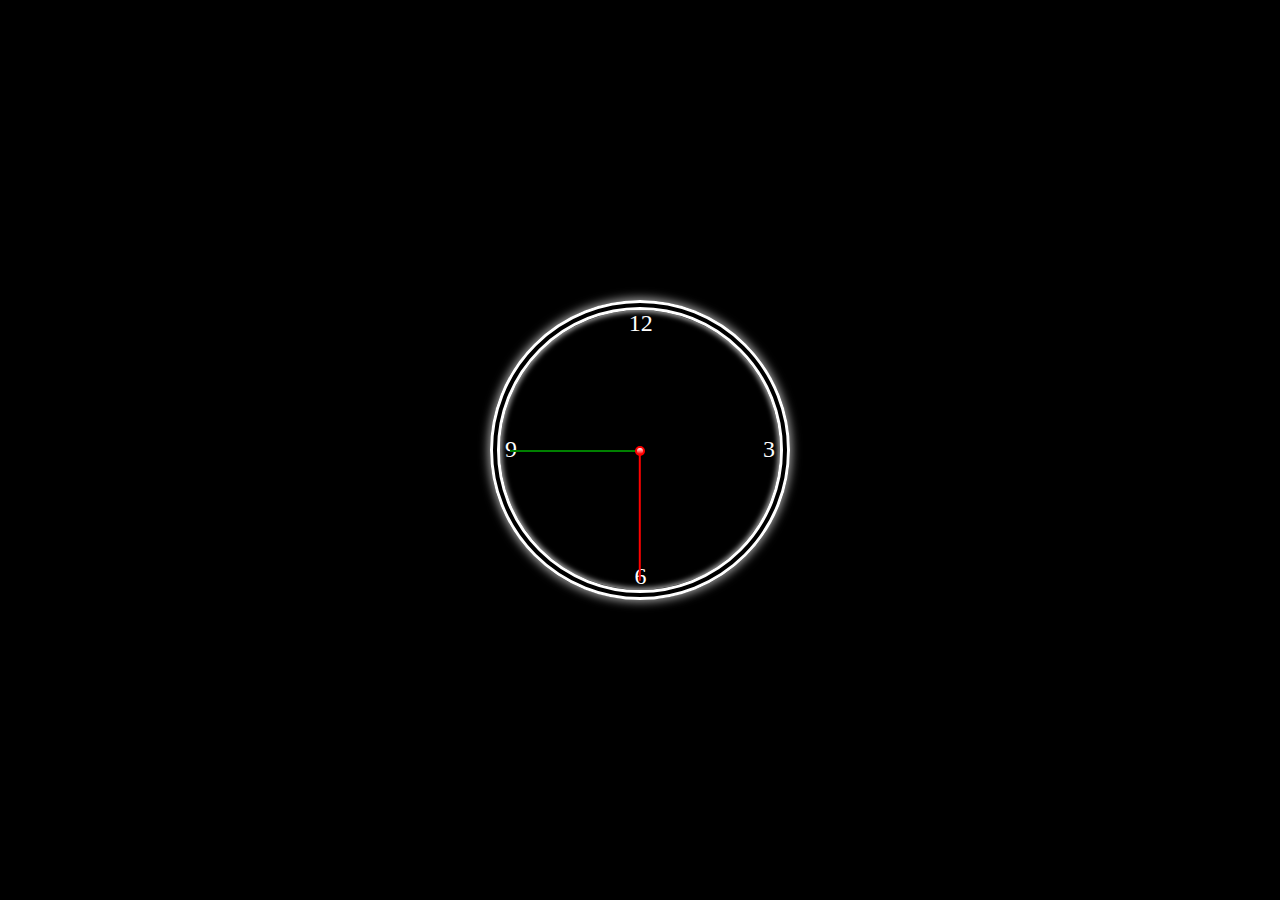
==== 02-JS-and-CSS-Clock/index.html @ b840a9dc "2 of 30 completed" ====
<!DOCTYPE html>
<html lang="en">
  <head>
    <meta charset="UTF-8" />
    <meta name="viewport" content="width=device-width, initial-scale=1.0" />
    <title>JS and CSS Clock</title>
    <link rel="stylesheet" href="style.css" />
  </head>

  <body>
    <div class="clock">
      <div class="clockface">
        <div class="center"></div>
        <div class="hand hour-hand"></div>
        <div class="hand minute-hand"></div>
        <div class="hand second-hand"></div>

        <div class="numbers number-12">12</div>
        <div class="numbers number-3">3</div>
        <div class="numbers number-6">6</div>
        <div class="numbers number-9">9</div>
      </div>
    </div>

    <script>
      const hourHand = document.querySelector(".hour-hand");
      const minuteHand = document.querySelector(".minute-hand");
      const secondHand = document.querySelector(".second-hand");
      const center = document.querySelector(".center");

      setInterval(() => {
        const now = new Date();

        const seconds = now.getSeconds();
        const secondsInDegrees = ((seconds / 60) * 360 + 90) - 360;

        const minutes = now.getMinutes();
        const minutesInDegrees = (minutes / 60) * 360 + 90;

        const hours = now.getHours();
        const hoursInDegrees = ((hours - 12) / 12) * 360 + 90;

        hourHand.style.transform = `rotate(${hoursInDegrees}deg)`;
        minuteHand.style.transform = `rotate(${minutesInDegrees}deg)`;
        secondHand.style.transform = `rotate(${secondsInDegrees}deg)`;
        center.style.transform = `translate(-5px, -4px) rotate(${secondsInDegrees}deg)`;
      }, 1000);
    </script>
  </body>
</html>
---- 02-JS-and-CSS-Clock/style.css ----
* {
  box-sizing: border-box;
}

body {
  margin: 0;
  display: flex;
  height: 100vh;
  align-items: center;
  justify-content: center;
  background: #000000;
  min-width: 300px;
  min-height: 300px;
}

.clock {
  width: 300px;
  height: 300px;
}

.clockface {
  border: 10px double white;
  border-radius: 50%;
  width: 100%;
  height: 100%;
  position: relative;
  padding: 10px;
  box-shadow: inset 0 0 5px 2px #9E9E9E, 0 0 10px 2px #9E9E9E;
}

.center {
  width: 10px;
  height: 10px;
  border: 2px solid red;
  background: linear-gradient(to left, red, white);
  border-radius: 50%;
  position: absolute;
  z-index: 30;
  top: 50%;
  left: 50%;
  transform: translate(-5px, -4px) rotate(90deg);
}

.hand {
  background: white;
  height: 2px;
  width: 45%;
  position: absolute;
  top: 50%;
  left: 10px;
  transform-origin: 103%;
}

.second-hand {
  z-index: 30;
  background: red;
  transform: rotate(270deg);
  transition: sll 0.05s ease-in-out;
}

.minute-hand {
  z-index: 20;
  background: green;
}

.hour-hand {
  z-index: 10;
  background: blue;
}

.numbers {
  color: white;
  position: absolute;
  font-size: 1.5rem;
}

.number-12 {
  top: 0;
  left: 46%;
}

.number-3 {
  top: 45%;
  right: 5px;
}

.number-6 {
  left: 48%;
  bottom: 0;
}

.number-9 {
  top: 45%;
  left: 5px;
}
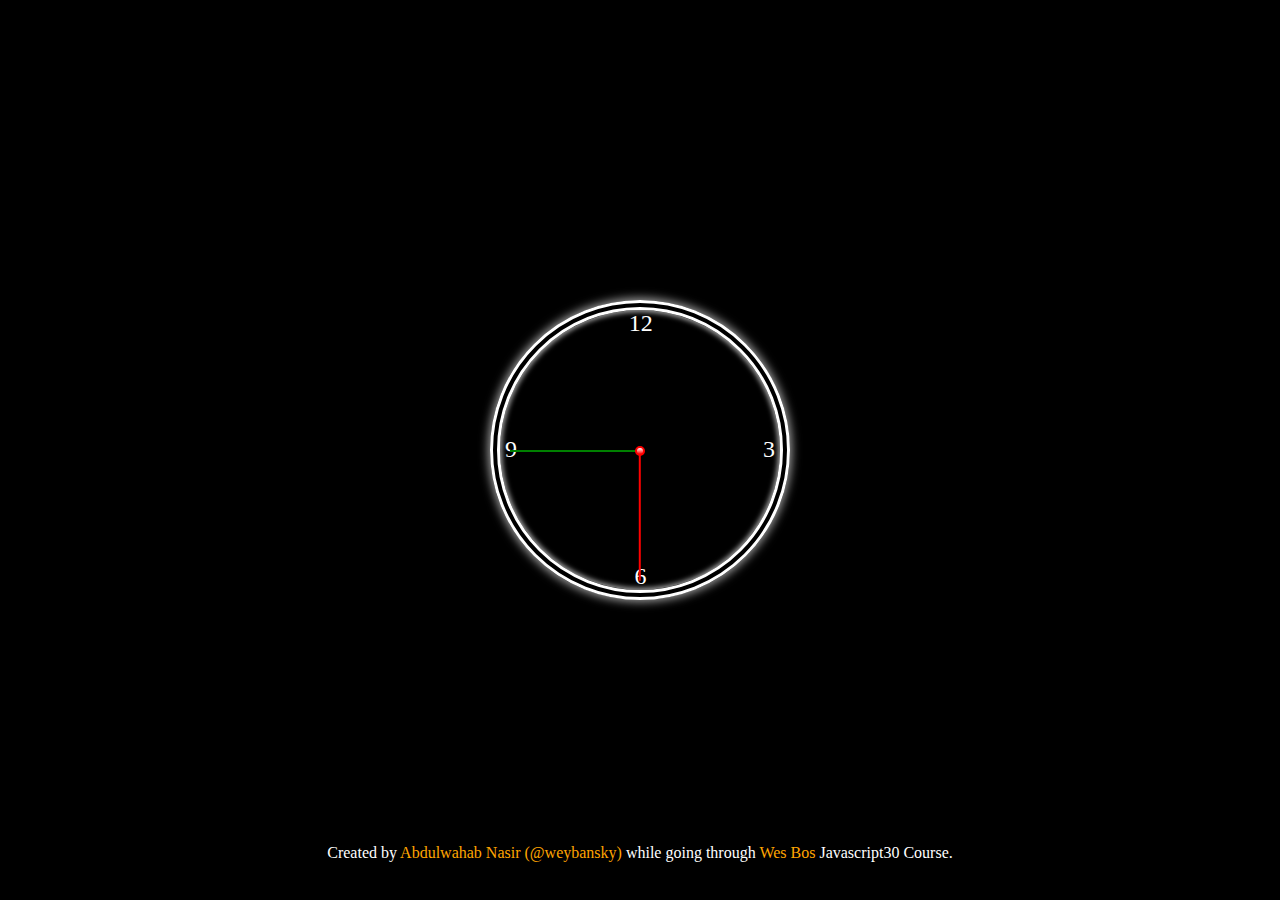
==== commit edd8f5de: "2 of 30 completed(updated)" ====
--- a/02-JS-and-CSS-Clock/index.html
+++ b/02-JS-and-CSS-Clock/index.html
@@ -1,50 +1,61 @@
 <!DOCTYPE html>
 <html lang="en">
-  <head>
-    <meta charset="UTF-8" />
-    <meta name="viewport" content="width=device-width, initial-scale=1.0" />
-    <title>JS and CSS Clock</title>
-    <link rel="stylesheet" href="style.css" />
-  </head>
 
-  <body>
-    <div class="clock">
-      <div class="clockface">
-        <div class="center"></div>
-        <div class="hand hour-hand"></div>
-        <div class="hand minute-hand"></div>
-        <div class="hand second-hand"></div>
+<head>
+  <meta charset="UTF-8" />
+  <meta name="viewport" content="width=device-width, initial-scale=1.0" />
+  <title>JS and CSS Clock</title>
+  <link rel="stylesheet" href="style.css" />
+</head>
 
-        <div class="numbers number-12">12</div>
-        <div class="numbers number-3">3</div>
-        <div class="numbers number-6">6</div>
-        <div class="numbers number-9">9</div>
-      </div>
+<body>
+  <div class="clock">
+    <div class="clockface">
+      <div class="center"></div>
+      <div class="hand hour-hand"></div>
+      <div class="hand minute-hand"></div>
+      <div class="hand second-hand"></div>
+
+      <div class="numbers number-12">12</div>
+      <div class="numbers number-3">3</div>
+      <div class="numbers number-6">6</div>
+      <div class="numbers number-9">9</div>
     </div>
+  </div>
 
-    <script>
-      const hourHand = document.querySelector(".hour-hand");
-      const minuteHand = document.querySelector(".minute-hand");
-      const secondHand = document.querySelector(".second-hand");
-      const center = document.querySelector(".center");
+  <footer>
+    <span>Created by
+      <a href="https://twitter.com/@weybansky">Abdulwahab Nasir (@weybansky)</a>
+      while going through
+      <a href="https://twitter.com/@wesbos">Wes Bos</a> Javascript30
+      Course.</span>
+    <br /><br />
+  </footer>
 
-      setInterval(() => {
-        const now = new Date();
+  <script>
+    const hourHand = document.querySelector(".hour-hand");
+    const minuteHand = document.querySelector(".minute-hand");
+    const secondHand = document.querySelector(".second-hand");
+    const center = document.querySelector(".center");
 
-        const seconds = now.getSeconds();
-        const secondsInDegrees = ((seconds / 60) * 360 + 90) - 360;
+    setInterval(() => {
+      const now = new Date();
 
-        const minutes = now.getMinutes();
-        const minutesInDegrees = (minutes / 60) * 360 + 90;
+      const seconds = now.getSeconds();
+      const secondsInDegrees = (seconds / 60) * 360 + 90 - 360;
 
-        const hours = now.getHours();
-        const hoursInDegrees = ((hours - 12) / 12) * 360 + 90;
+      const minutes = now.getMinutes();
+      const minutesInDegrees = (minutes / 60) * 360 + 90;
 
-        hourHand.style.transform = `rotate(${hoursInDegrees}deg)`;
-        minuteHand.style.transform = `rotate(${minutesInDegrees}deg)`;
-        secondHand.style.transform = `rotate(${secondsInDegrees}deg)`;
-        center.style.transform = `translate(-5px, -4px) rotate(${secondsInDegrees}deg)`;
-      }, 1000);
-    </script>
-  </body>
-</html>
+      const hours = now.getHours();
+      const hoursInDegrees = ((hours - 12) / 12) * 360 + 90;
+
+      hourHand.style.transform = `rotate(${hoursInDegrees}deg)`;
+      minuteHand.style.transform = `rotate(${minutesInDegrees}deg)`;
+      secondHand.style.transform = `rotate(${secondsInDegrees}deg)`;
+      center.style.transform = `translate(-5px, -4px) rotate(${secondsInDegrees}deg)`;
+    }, 1000);
+  </script>
+</body>
+
+</html>--- a/02-JS-and-CSS-Clock/style.css
+++ b/02-JS-and-CSS-Clock/style.css
@@ -93,3 +93,18 @@
   top: 45%;
   left: 5px;
 }
+
+footer {
+  color: white;
+  position: absolute;
+  bottom: 0;
+  left: 0;
+  right: 0;
+  text-align: center;
+  padding: 5px 10px 20px 10px;
+}
+
+footer a {
+  color: orange;
+  text-decoration: none;
+}